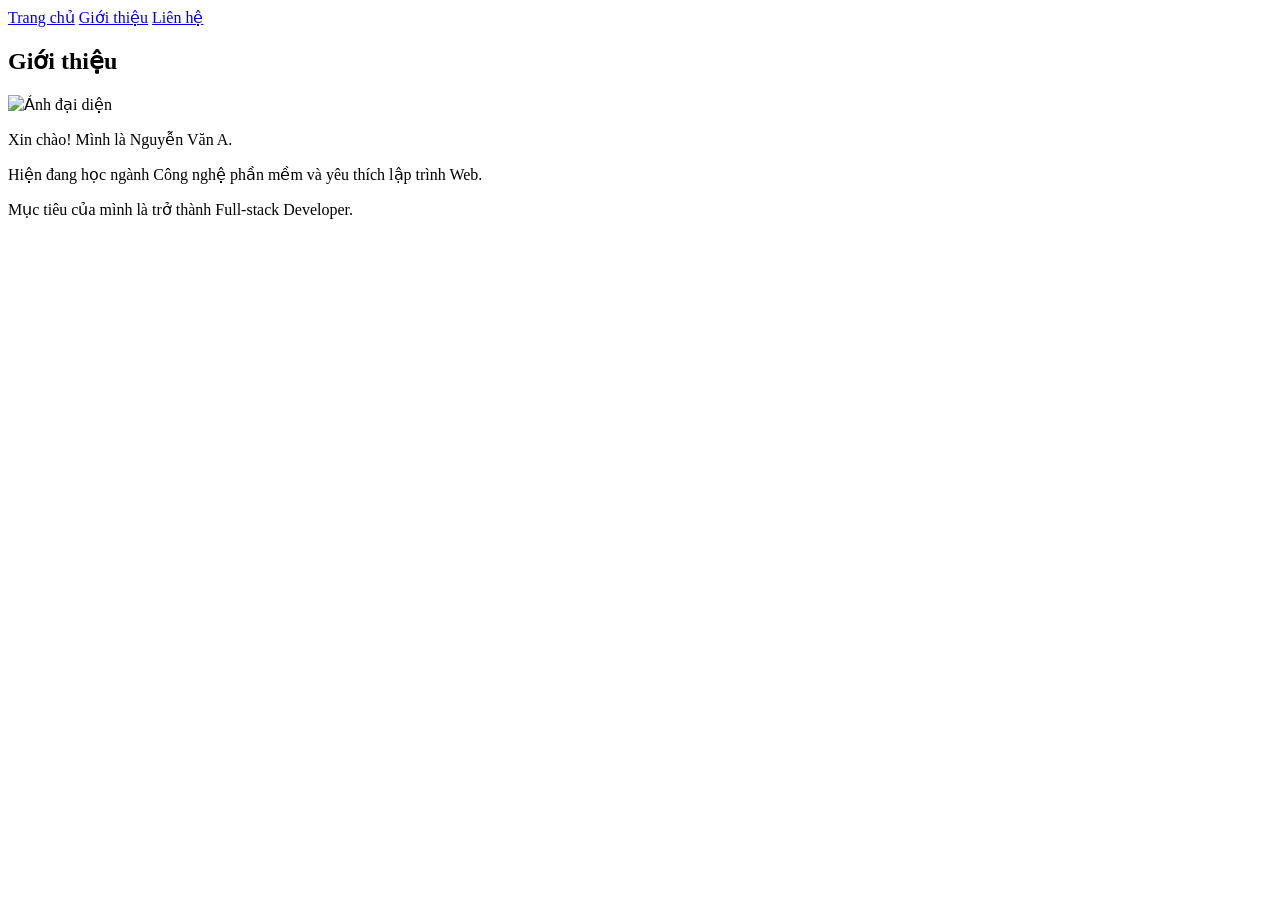
==== about.html @ 0af74c49 "Add files via upload" ====
<!DOCTYPE html>
<html lang="vi">
<head>
    <meta charset="UTF-8">
    <meta name="viewport" content="width=device-width, initial-scale=1.0">
    <title>Giới thiệu</title>
    <link rel="stylesheet" href="css/style.css">
</head>
<body>

    <nav>
        <a href="index.html">Trang chủ</a>
        <a href="about.html">Giới thiệu</a>
        <a href="contact.html">Liên hệ</a>
    </nav>

    <section>
        <h1>Giới thiệu</h1>

        <img src="images/avatar.jpg" alt="Ảnh đại diện" class="avatar">

        <p>
            Xin chào! Mình là Nguyễn Văn A.
        </p>

        <p>
            Hiện đang học ngành Công nghệ phần mềm và yêu thích lập trình Web.
        </p>

        <p>
            Mục tiêu của mình là trở thành Full-stack Developer.
        </p>
    </section>

</body>
</html>
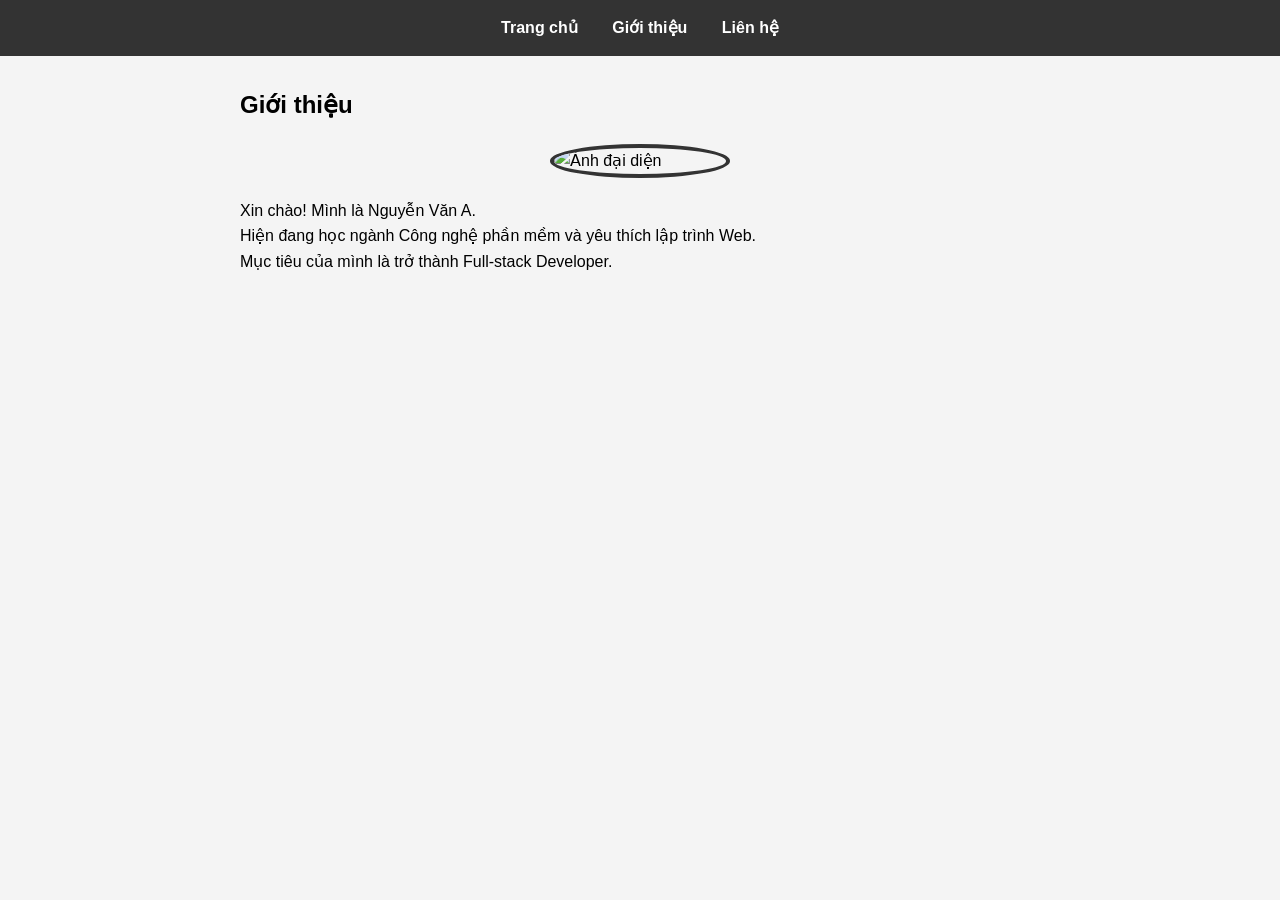
==== commit 378fe35d: "Update about.html" ====
--- a/about.html
+++ b/about.html
@@ -4,7 +4,7 @@
     <meta charset="UTF-8">
     <meta name="viewport" content="width=device-width, initial-scale=1.0">
     <title>Giới thiệu</title>
-    <link rel="stylesheet" href="css/style.css">
+    <link rel="stylesheet" href="style.css">
 </head>
 <body>
 
@@ -33,4 +33,4 @@
     </section>
 
 </body>
-</html>+</html>
--- a/style.css
+++ b/style.css
@@ -0,0 +1,57 @@
+* {
+    margin: 0;
+    padding: 0;
+    box-sizing: border-box;
+}
+
+body {
+    font-family: "Segoe UI", sans-serif;
+    line-height: 1.6;
+    background: #f4f4f4;
+}
+
+nav {
+    background: #333;
+    padding: 15px;
+    text-align: center;
+}
+
+nav a {
+    color: white;
+    text-decoration: none;
+    margin: 0 15px;
+    font-weight: bold;
+}
+
+nav a:hover {
+    color: #ffd700;
+}
+
+header {
+    background: #333;
+    color: white;
+    text-align: center;
+    padding: 60px 20px;
+}
+
+section {
+    width: 80%;
+    max-width: 800px;
+    margin: 30px auto;
+}
+
+.project {
+    background: white;
+    padding: 20px;
+    margin-top: 15px;
+    border-radius: 8px;
+    box-shadow: 0 2px 10px rgba(0,0,0,0.1);
+}
+
+.avatar {
+    width: 180px;
+    display: block;
+    margin: 20px auto;
+    border-radius: 50%;
+    border: 4px solid #333;
+}
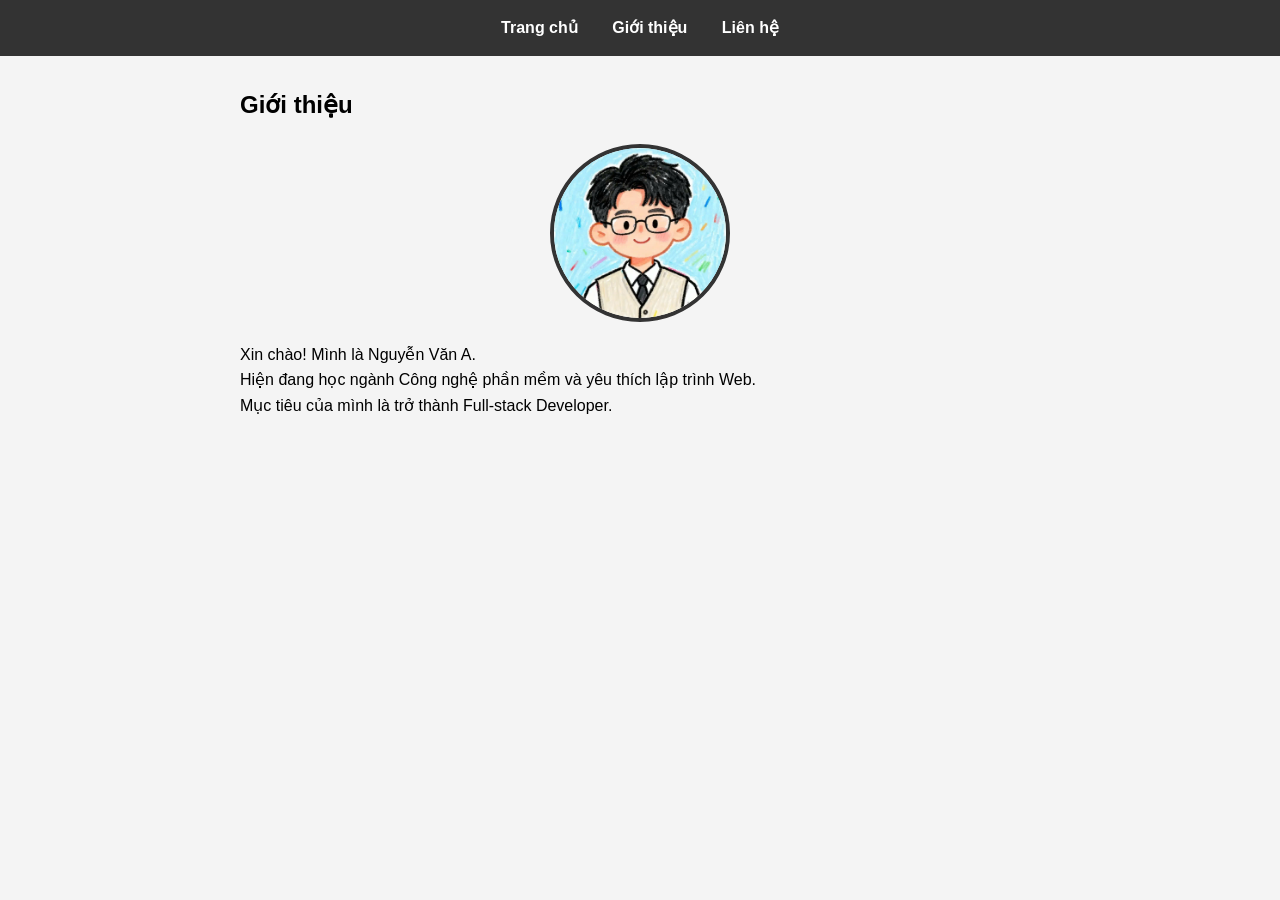
==== commit 4432d1b7: "Update about.html" ====
--- a/about.html
+++ b/about.html
@@ -17,7 +17,7 @@
     <section>
         <h1>Giới thiệu</h1>
 
-        <img src="images/avatar.jpg" alt="Ảnh đại diện" class="avatar">
+        <img src="avatar.jpg" alt="Ảnh đại diện" class="avatar">
 
         <p>
             Xin chào! Mình là Nguyễn Văn A.
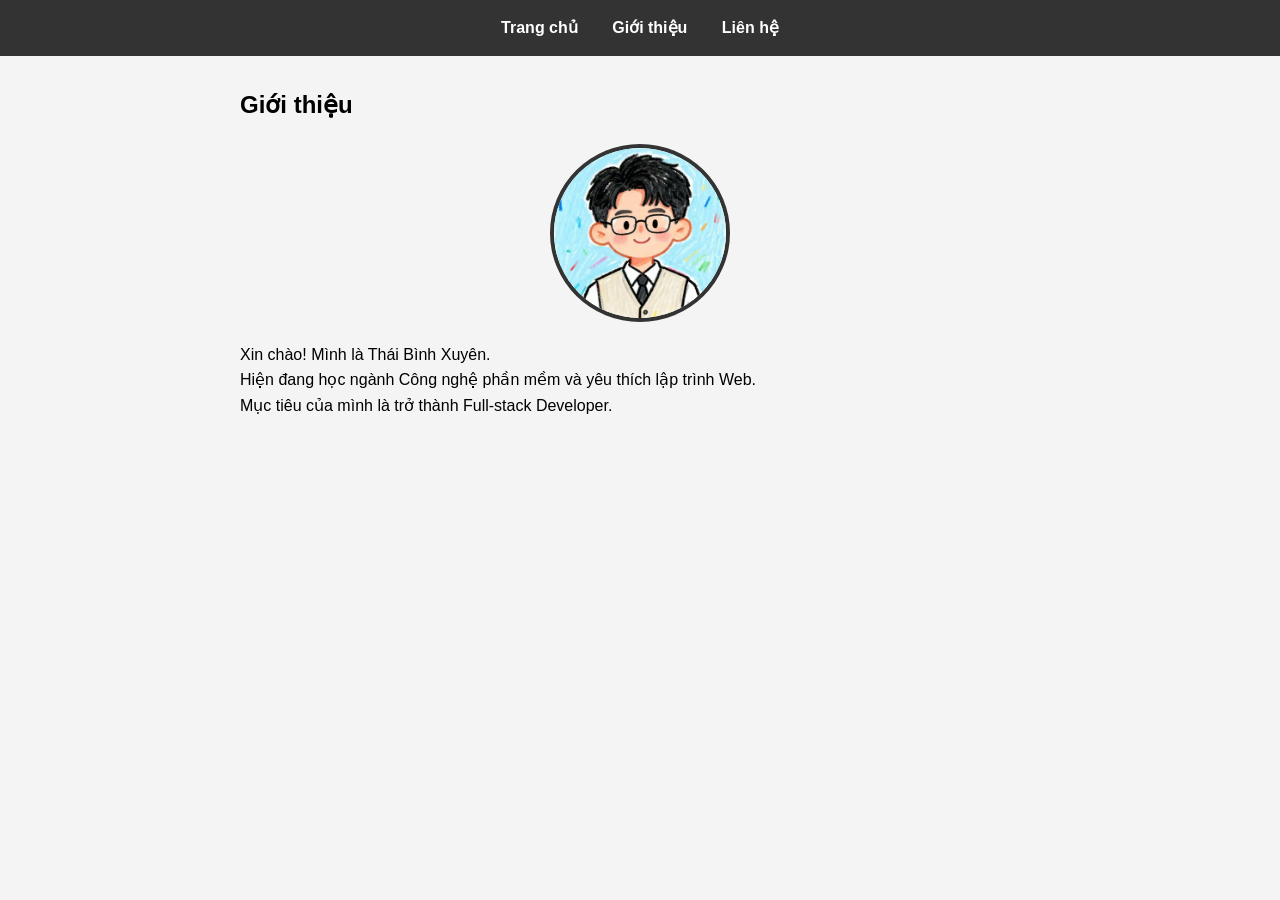
==== commit c27accd6: "Update about.html" ====
--- a/about.html
+++ b/about.html
@@ -20,7 +20,7 @@
         <img src="avatar.jpg" alt="Ảnh đại diện" class="avatar">
 
         <p>
-            Xin chào! Mình là Nguyễn Văn A.
+            Xin chào! Mình là Thái Bình Xuyên.
         </p>
 
         <p>
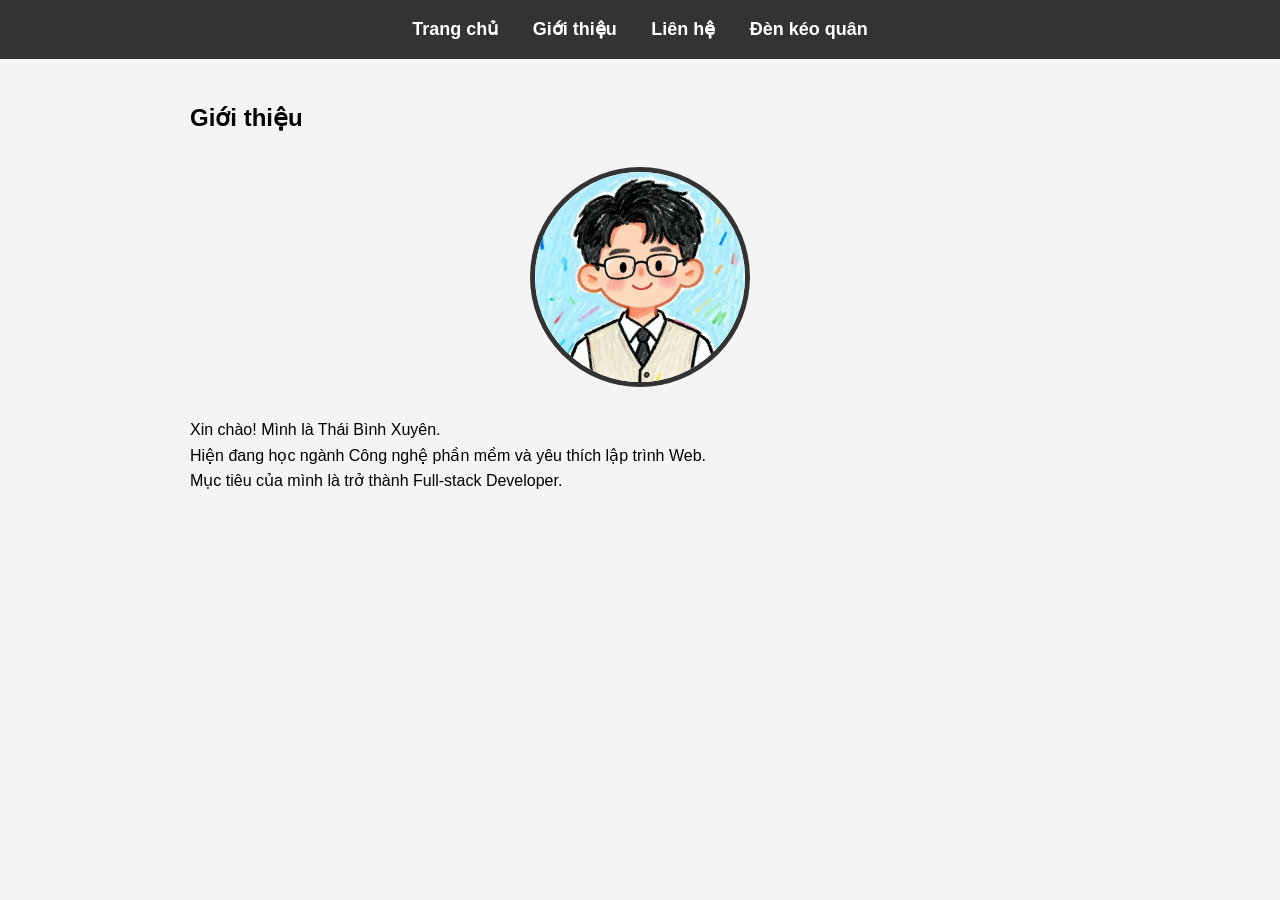
==== commit 1c407bb7: "Update about.html" ====
--- a/about.html
+++ b/about.html
@@ -12,6 +12,7 @@
         <a href="index.html">Trang chủ</a>
         <a href="about.html">Giới thiệu</a>
         <a href="contact.html">Liên hệ</a>
+        <a href="denkeoquan.html">Đèn kéo quân</a>
     </nav>
 
     <section>
--- a/style.css
+++ b/style.css
@@ -1,57 +1,88 @@
-* {
-    margin: 0;
-    padding: 0;
-    box-sizing: border-box;
+*{
+    margin:0;
+    padding:0;
+    box-sizing:border-box;
 }
 
-body {
-    font-family: "Segoe UI", sans-serif;
-    line-height: 1.6;
-    background: #f4f4f4;
+body{
+    font-family:Segoe UI,Arial,sans-serif;
+    background:#f4f4f4;
+    line-height:1.6;
 }
 
-nav {
-    background: #333;
-    padding: 15px;
-    text-align: center;
+nav{
+    background:#333;
+    text-align:center;
+    padding:15px;
 }
 
-nav a {
-    color: white;
-    text-decoration: none;
-    margin: 0 15px;
-    font-weight: bold;
+nav a{
+    color:white;
+    text-decoration:none;
+    margin:0 15px;
+    font-size:18px;
+    font-weight:bold;
 }
 
-nav a:hover {
-    color: #ffd700;
+nav a:hover{
+    color:gold;
 }
 
-header {
-    background: #333;
-    color: white;
-    text-align: center;
-    padding: 60px 20px;
+header{
+    background:#333;
+    color:white;
+    text-align:center;
+    padding:70px 20px;
 }
 
-section {
-    width: 80%;
-    max-width: 800px;
-    margin: 30px auto;
+header h1{
+    font-size:40px;
+    margin-bottom:15px;
 }
 
-.project {
-    background: white;
-    padding: 20px;
-    margin-top: 15px;
-    border-radius: 8px;
-    box-shadow: 0 2px 10px rgba(0,0,0,0.1);
+header p{
+    font-size:22px;
 }
 
-.avatar {
-    width: 180px;
-    display: block;
-    margin: 20px auto;
-    border-radius: 50%;
-    border: 4px solid #333;
-}+section{
+    width:80%;
+    max-width:900px;
+    margin:40px auto;
+}
+
+.project{
+    background:white;
+    padding:25px;
+    margin:20px 0;
+    border-radius:10px;
+    box-shadow:0 3px 10px rgba(0,0,0,.15);
+    transition:.3s;
+}
+
+.project:hover{
+    transform:translateY(-5px);
+}
+
+.button{
+    display:inline-block;
+    background:#007bff;
+    color:white;
+    text-decoration:none;
+    padding:15px 25px;
+    border-radius:8px;
+    font-size:18px;
+}
+
+.button:hover{
+    background:#0056b3;
+}
+
+.avatar{
+    display:block;
+    width:220px;
+    height:220px;
+    object-fit:cover;
+    margin:30px auto;
+    border-radius:50%;
+    border:5px solid #333;
+}
